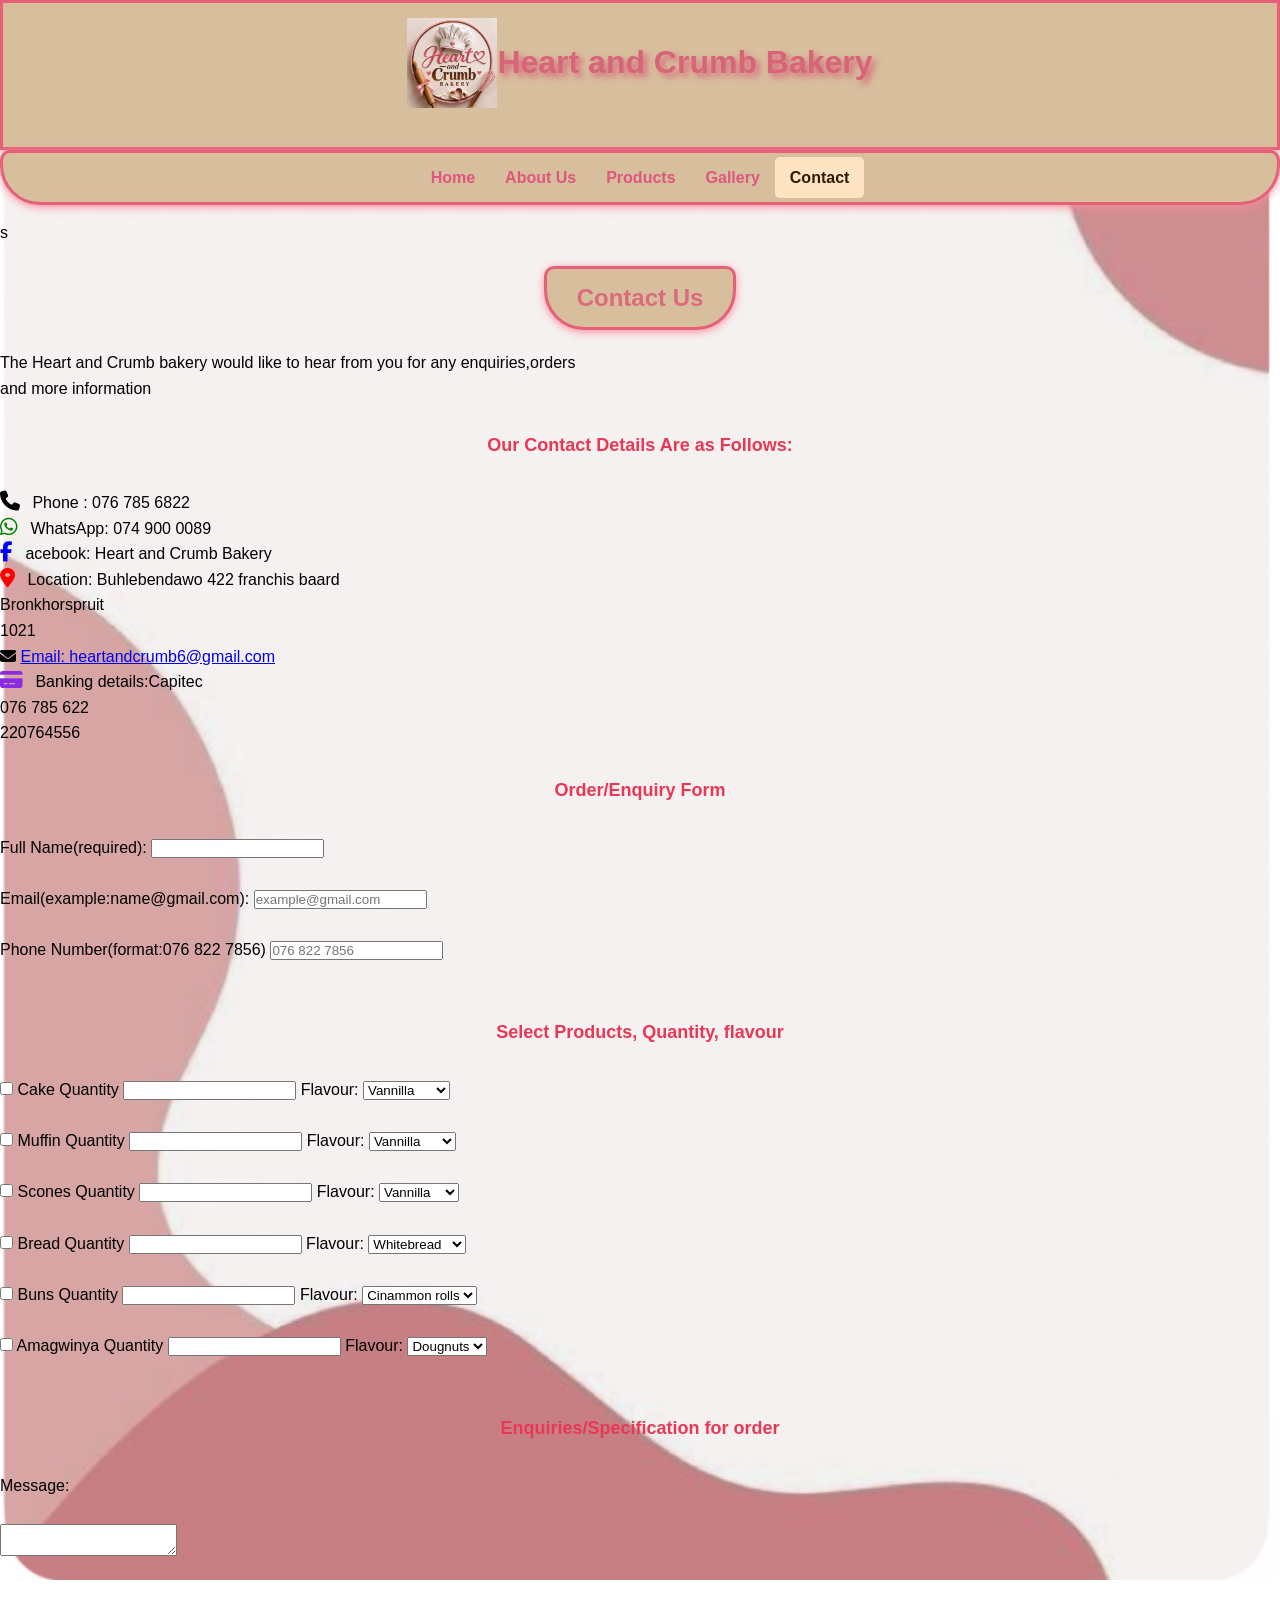
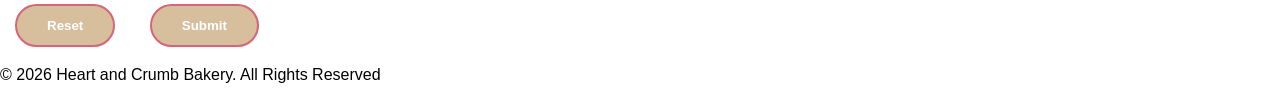
==== Contact.html @ 00a3e0ac "Add files via upload" ====
<!DOCTYPE html>
<html lang="en">
<head>
    <meta charset="UTF-8">
    <meta name="viewport" content="width=device-width, initial-scale=1.0">
    <title>Contact</title>
<link rel="stylesheet" href="Style.css">
 <link rel="stylesheet" href="https://cdnjs.cloudflare.com/ajax/libs/font-awesome/6.5.2/css/all.min.css">
</head>
</head>
    <header class="header">
        <div class="logo">
        <img src="Logo.PNG" width="200" alt="heart and Crumb logo">
        <h1>Heart and Crumb Bakery</h1>
    </div>
    <nav class="navigation">
    <a href="index.html">Home</a>
    <a href="AboutUs.html">About Us</a>
    <a href="Products.html">Products</a>
    <a href="Gallery.html">Gallery</a>
    <a href="Contact.html" class="active">Contact</a>
    </nav>
    </header>
    <main>s
    <h2>Contact Us</h2>
    <p>The Heart and Crumb bakery would like to hear from you for any enquiries,orders<br>
        and more information
    </p>
    <h3>Our Contact Details Are as Follows:</h3>
    <p>
       <i class="fa-solid fa-phone"></i> 
        Phone   : 076 785 6822</p>
    <p>
        <i class="fa-brands fa-whatsapp"></i>
        WhatsApp: 074 900 0089</p>
   <p> 
    <i class="fa-brands fa-facebook-f"></i>
    acebook: Heart and Crumb Bakery</p>
<p>
    <i class="fa-solid fa-location-dot"></i>
    Location: Buhlebendawo 422 franchis baard<br>
Bronkhorspruit<br>
1021</p>
<i class="fa-solid fa-envelope"></i>
    <a href="email.html">Email: heartandcrumb6@gmail.com</a>
    <p>
        <i class="fa-solid fa-credit-card"></i>
         Banking details:Capitec<br>
        076 785 622<br>
        220764556
    </p>

 <h3>Order/Enquiry Form</h3>
 <form>
    <label for="name">Full Name(required):</label>
    <input type="text" id="Name"name="name"required>
    <br><br>
    <label for="Email">Email(example:name@gmail.com):</label>
        <input type="Email" id="email"name="email" required placeholder="example@gmail.com">
        <br><br>
    <label for ="Phone No">Phone Number(format:076 822 7856)</label>
    <input type="tel" id="Phone No"name"Phone No" 
    placeholder="076 822 7856" pattern="[0-9]{3} [0-9]{3}[0-9]{4}"required>
    <br><br>
    <h3>Select Products, Quantity, flavour</h3>
    <!--Cake-->
    <input type="checkbox" id="cake" name="Products" value="cake">
    <label for "cake"> Cake</label>
    <label for="cakequantity">Quantity</label>
    <input type="number" id="cakequantity" name="cakequantity" min="1" value "1">
    <label for="cakeflavour">Flavour:</label>
    <select id="cakeflavour" name="cakeflavour"
        <option value="CakeFlavour">Choose Flavour</option>
        <option value="Vannilla">Vannilla</option>
        <option value="Chocolate">Chocolate</option>
        <option value="Carrot">Carrot</option>
        <option value="Blueberry">Blueberry </option>
        <option value="Lemon">Lemon</option>
        <option value="Orange"> Orange</option>
        <option value="Red velet">Red Velvet</option>
        <option value="strawberry">Strawberry</option>
 </select>
 <br><br>
        <!--Muffins-->
    <input type="checkbox" id="muffins" name="Products" value="muffins">
    <label for "Muffins"> Muffin</label>
    <label for="muffinquantity">Quantity</label>
    <input type="number" id="muffinquantity" name="muffinquantity" min="1" value "1">
    <label for="MuffinFlavour">Flavour:</label>
    <select id="cakeflavour" name="--Muffins--"
        <option value="CakeFlavour">Choose Flavour</option>
        <option value="Vannilla">Vannilla</option>
        <option value="Chocolate">Chocolate</option>
        <option value="Carrot">Carrot</option>
        <option value="Blueberry">Blueberry </option>
        <option value="Lemon">Lemon</option>
        <option value="Orange"> Orange</option>
        <option value="Red velet">Red Velvet</option>
        <option value="strawberry">Strawberry</option>
    </select>

    <br><br>
    <!--Scones-->
    <input type="checkbox" id="scones" name="Products" value="scones">
    <label for "scones">Scones</label>
    <label for="scones">Quantity</label>
    <input type="number" id="scones" name="scone" min="1" value "1">
    <label for="SconeflavourFlavour">Flavour:</label>
    <select id="cakeflavour" name="--Scones--"
        <option value="CakeFlavour">Choose Flavour</option>
        <option value="Vannilla">Vannilla</option>
        <option value="Blueberry">Blueberry </option>
        <option value="Lemon">Lemon</option>
        <option value="Orange"> Orange</option>
    </select>

    <br><br>
      <input type="checkbox" id="bread" name="Products" value="bread">
    <label for "bread">Bread</label>
    <label for="scones">Quantity</label>
    <input type="number" id="bread" name="bread" min="1" value "1">
    <label for="breadFlavour">Flavour:</label>
    <select id="cakeflavour" name="--bread--"
        <option value="CakeFlavour">Choose Flavour</option>
        <option value="Vannilla">Whitebread</option>
        <option value="Blueberry">Brown bread </option>
        <option value="Lemon">Garlic bread</option>
        <option value="Orange">Sourdough</option>
    </select>
    <br><br>
 <input type="checkbox" id="scones" name="Products" value="Buns">
    <label for "Buns">Buns</label>
    <label for="scones">Quantity</label>
    <input type="number" id="buns" name="buns" min="1" value "1">
    <label for="BunsFlavour">Flavour:</label>
    <select id="cakeflavour" name="--Buns--"
        <option value="CakeFlavour">Choose Flavour</option>
        <option value="Cinamon rolls">Cinammon rolls</option>
        <option value="Blueberry">Plain</option>
        <option value="Lemon">Cream Buns</option>
        <option value="Orange"> Hotcross Buns</option>
    </select>
    <br><br>
    <input type="checkbox" id="amagwinya" name="Amagwinya" value="Amagwinya">
    <label for "Amagwinya">Amagwinya</label>
    <label for="scones">Quantity</label>
    <input type="number" id="buns" name="buns" min="1" value "1">
    <label for="BunsFlavour">Flavour:</label>
    <select id="cakeflavour" name="--Buns--"
        <option value="CakeFlavour">Choose Flavour</option>
        <option value="Cinamon rolls">Dougnuts</option>
        <option value="Blueberry">Round</option>
        <option value="Lemon">flatties</option>
</select>
<br><br>
    <h3>Enquiries/Specification for order</h3>
<label for="Message">Message:</label>
<br><br>
<textarea id="Message" name="Message"row "8"cols="30"></textarea>
<br><br>
<button type="reset" class="order-button">Reset</button>
<button type="Submit" class="order-button">Submit</button>
</main>
<footer>
    <p>&copy; 2026 Heart and Crumb Bakery. All Rights Reserved</p>

 </form>

<body>
    
</body>
</html>
---- Style.css ----
*{
    margin: 0px;
    padding: 0px;
    box-sizing: border-box;
}


body{
    font-family: Arial;
    background-image: url("background picture.JPG");
    background-size: cover;
    background-repeat: no-repeat;
    background-position: center;
    background-attachment: fixed;
    color: black;
    line-height: 1.6;
}
header{
    width: 100%;
    top: 0;
    left:0;
    height: 150px;
    position: fixed;
    background-color:rgb(215, 190, 157); 
    align-items: center;
    display: flex;
    justify-content: space-between;
    padding: 15px 35px;
    z-index: 1000;
    flex-direction: column;
    box-shadow: 0 2px 8px rgb(249, 139, 157);
    border: 3px solid rgb(228, 97, 119);
    border-radius: 0 0 0px 0px;
}

.logo{
    display: flex;
    align-items: center;
    margin-bottom: 15px;
}
.logo img{
    width: 90px;
    object-fit: contain;
    animation: slideLogo 1.5s ease-out;
}
@keyframes slideLogo {
    0% {
        transform: translateX(-200px);
        opacity: 0;
    }

    100% {
        transform: translateX(0);
        opacity: 1;
    }
}

nav{
position: fixed;
    top: 150px;
    left: 0;
    width: 100%;
    height: 55px;
    background:rgb(215, 190, 157) ;
    display: flex;
    align-items: center;
    justify-content: center;
    font-weight: bolder;
    z-index: 999;
    box-shadow: 0 2px 8px rgb(249, 139, 157);
    border: 3px solid rgb(228, 97, 119);
    border-radius: 10px 10px 40px 40px;

}

nav a{
    color: rgb(223, 86, 127);
    text-decoration: none;
    font-size: bold;
    padding: 8px 15px;
    font-weight: 900;

}

nav a:hover{
    color: rgb(48, 28, 3);
    background-color: rgb(229, 194, 150);
    border-radius: 5px;
}

nav a.active{
    color:rgb(47, 27, 2);
    background-color: bisque;
    padding:8px 15px;
    border-radius: 5px;
}
main{
    padding-top: 220px;
}

h1{
    color:rgb(215, 101, 120);
    text-align: center;
    font size: 40px;
    text-shadow: 4px 4px 6px; rgb(48, 28, 3);
    animation: elegantDrop 1.8s ease-out;
}
@keyframes elegantDrop{
    0%{
        transform: translateY(-180px);
        opacity : 0;
    }
    60%{
        transform: translateY(15px);
        opacity: 1;
    } 
    75%{
        transform:translateY(-7px);
    }
      90%{
        transform: translateY(3px);
        opacity: 1;
      }
        100%{
        transform: translateY(0);
        opacity: 1;
    }
}
h2{
    color:rgb(220, 106, 125);
    background-color: rgb(215,190,157);
    border-radius: 50px;
    text-align: center;
    display:table;
    margin: 20px auto;
    padding: 10px 30px;
    font-weight: bolder;
    font-weight: 900;
    box-shadow: 0 2px 8px rgb(249, 139, 157);
    border: 3px solid rgb(228, 97, 119);
    border-radius: 10px 10px 40px 40px;

}
h3{
    color:rgb(233, 56, 85);
    border-radius: 20px;
    box-shadow: palevioletred;
    text-align: center;
    margin: 20px auto;
    padding: 10px 30px;
    border: 3px rgb(215, 190, 157);
    font-weight: 900;
    font-size: large;
    
}

.order-button {
    display: inline-block;
    background-color:rgb(215, 190, 157);;
    color: white;
    text-decoration: none;
    padding: 12px 30px;
    border: 2px solid rgb(215, 101, 120);
    border-radius: 30px;
    font-weight: bold;
    margin: 15px;
    transition: 0.3s ease;
}

.order-button:hover {
    background-color: rgb(215, 101, 120);
    color :rgb(62, 36, 1);;
    transform: scale(1.05);
}
.fa-facebook-f{
    font-size: 20px;
    margin-right: 8px;
    color:blue;
}

.fa-phone{
    font-size: 20px;
    margin-right: 8px;
    color:black;
}
.fa-whatsapp{
    font-size: 20px;
    margin-right: 8px;
    color: green;
}
.fa-location-dot{
    font-size: 20px;
    margin-right: 8px;
    color:red;
}
.fa-credit-card{
    font-size: 20px;
    margin-right: 8px;
    color:blueviolet
}
ul {
    list-style: none;
}

.li::before{
    content: "\f1fd";
    font-family: "Font Awesome 6 Free";
    font-weight: 900;
    color: rgb(215)
}











/* Mobile phone screens */
@media screen and (max-width: 768px) {

    header {
        min-height: 180px;
        flex-direction: column;
        align-items: center;
        justify-content: center;
        padding: 10px;
        display: flex;
    }

    .logo {
        position:relative;
        top: auto;
        left: auto;
        margin: 0 auto 10px;
        display: block;
    }

    .logo img {
        max-width: 80px;
    }

    .logo h1 {
        font-size: 24px;
        margin-left: 0;
    }

    .nav{                                  ;
        width: 100%;
    }

    .navigation a {
        font-size: 14px;
        padding: 8px;
    }

    main {
        padding-top: 260px;
    }

    h1 {
        margin-top: 5px 0 10px;
    }

    h2 {
        font-size: 20px;
        padding: 8px 20px;
    }

    h3 {
        font-size: 18px;
    }

    main img {
        max-width: 90%;
        height: auto;
        margin: 10px auto;
        display: block;
    }

    main p {
        width: 90%;
        font-size: 15px;
    }

}
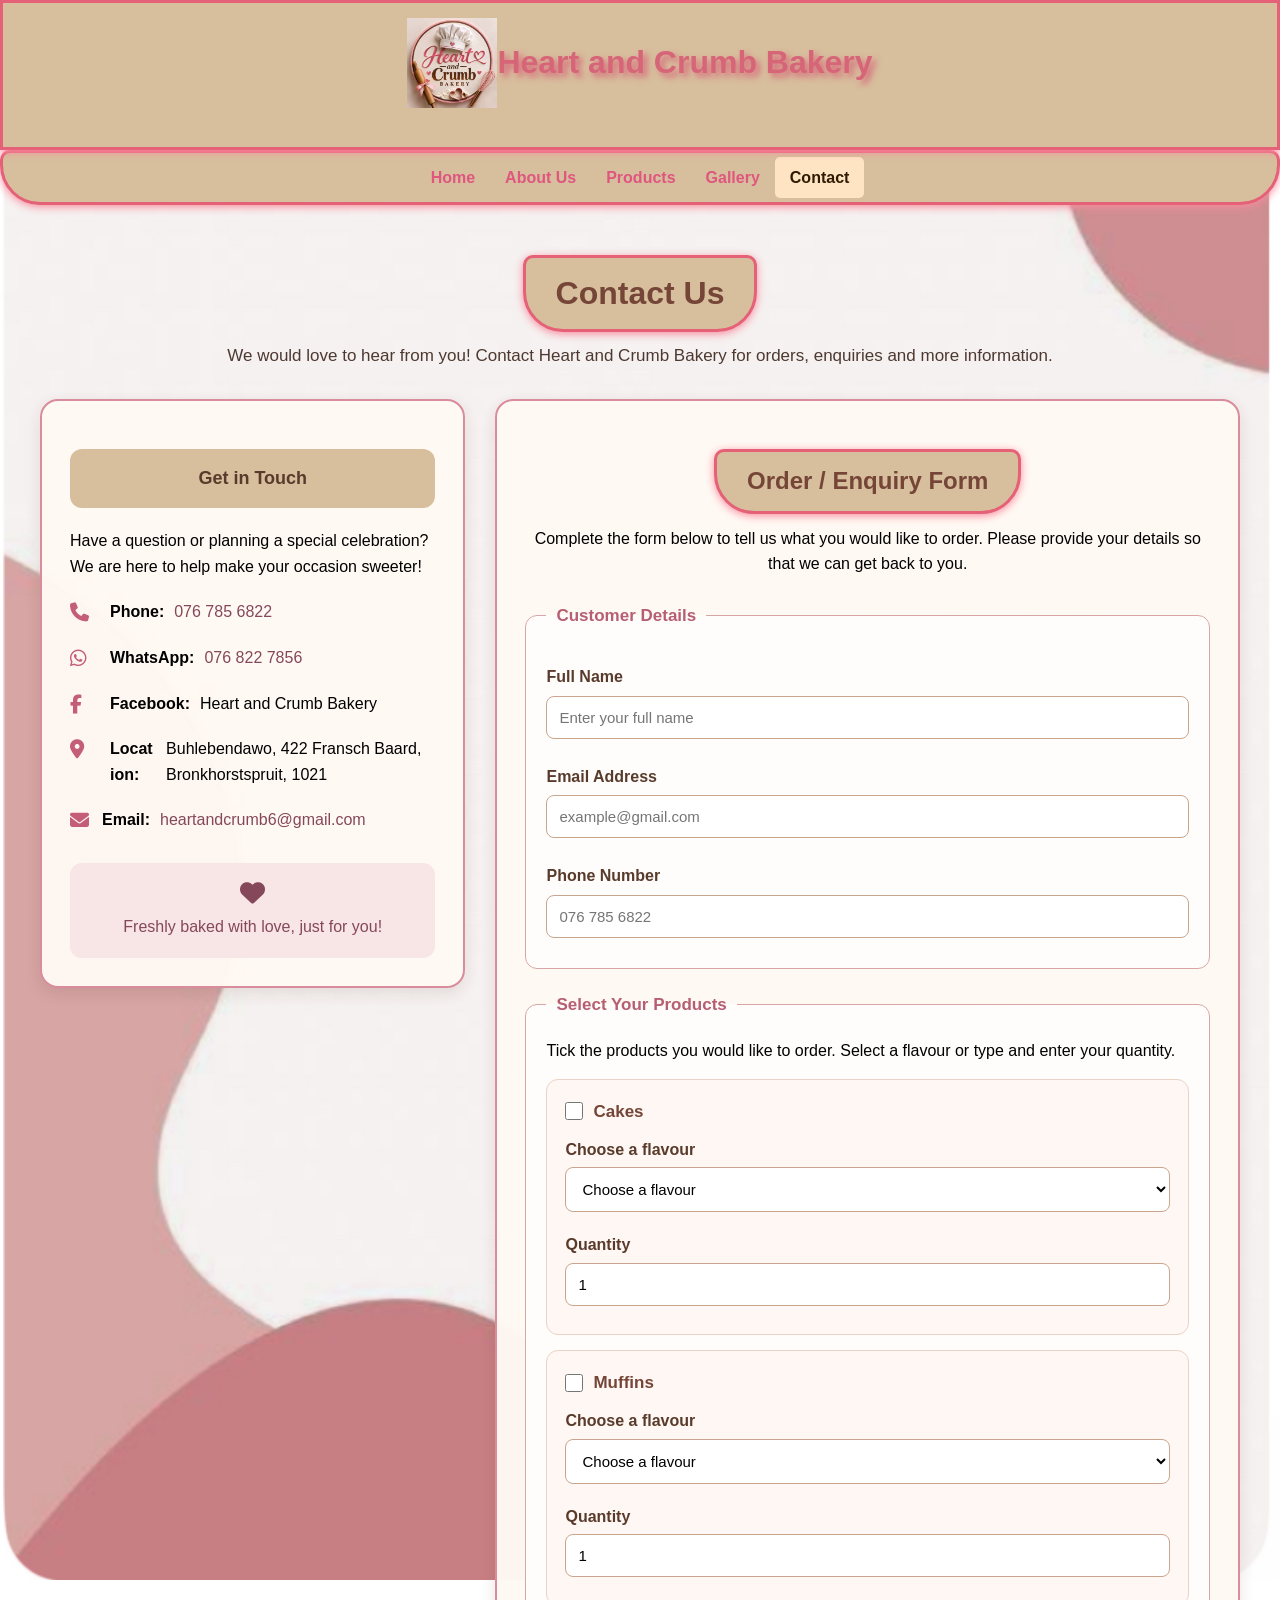
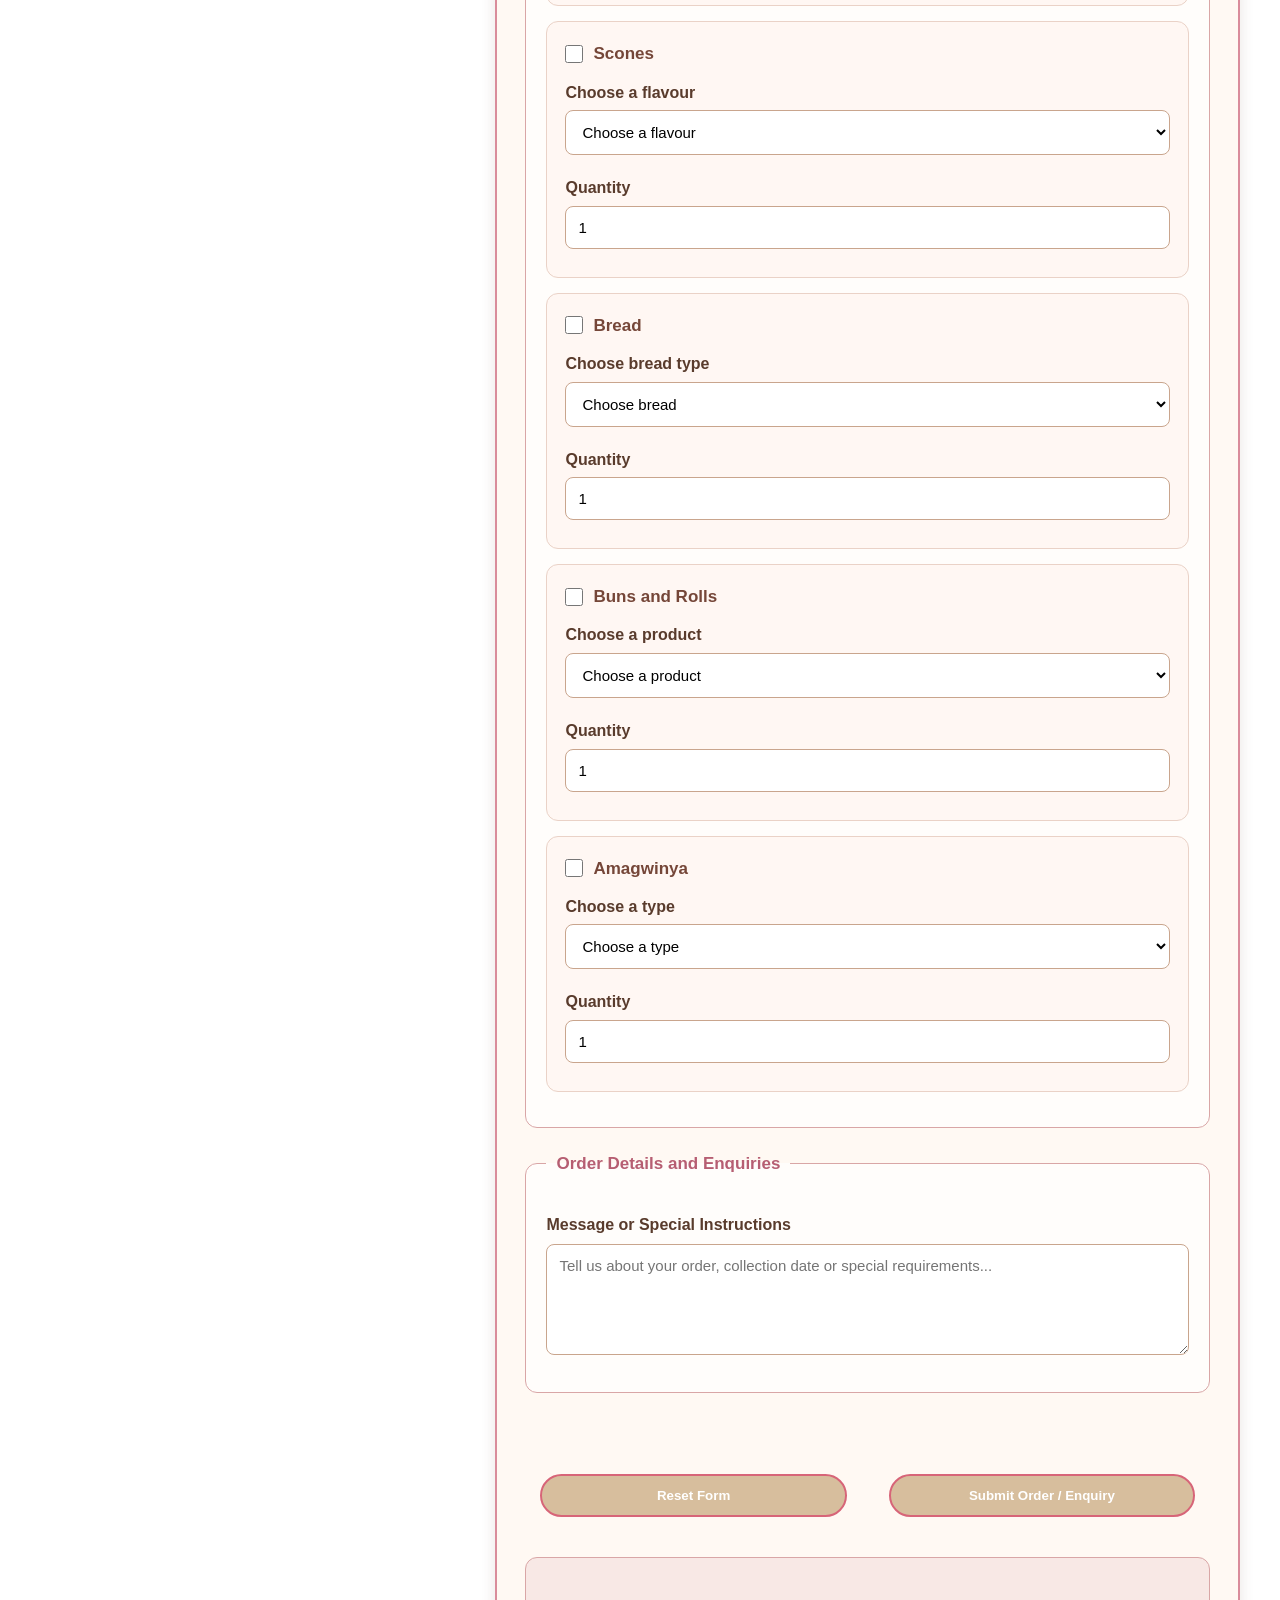
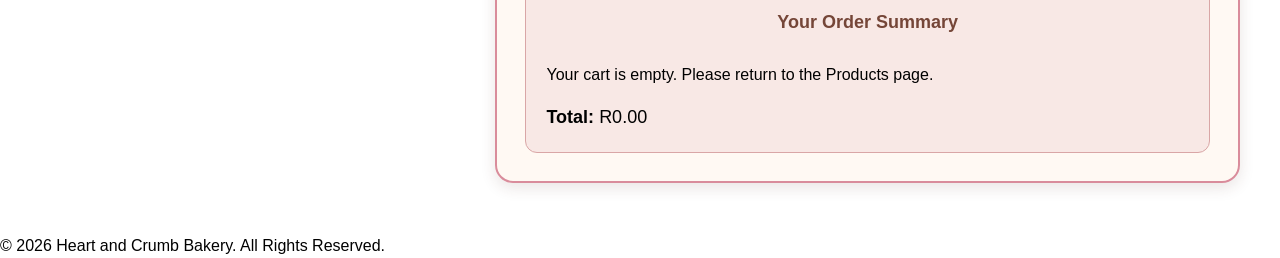
==== commit 84313ac4: "Add files via upload" ====
--- a/Contact.html
+++ b/Contact.html
@@ -1,172 +1,402 @@
 <!DOCTYPE html>
 <html lang="en">
+
 <head>
     <meta charset="UTF-8">
     <meta name="viewport" content="width=device-width, initial-scale=1.0">
-    <title>Contact</title>
-<link rel="stylesheet" href="Style.css">
- <link rel="stylesheet" href="https://cdnjs.cloudflare.com/ajax/libs/font-awesome/6.5.2/css/all.min.css">
+
+    <title>Contact | Heart and Crumb Bakery</title>
+
+    <link rel="stylesheet" href="Style.css">
+
+    <link rel="stylesheet"
+        href="https://cdnjs.cloudflare.com/ajax/libs/font-awesome/6.5.2/css/all.min.css">
 </head>
-</head>
+
+<body class="contact-page">
+
+    <!-- HEADER -->
     <header class="header">
         <div class="logo">
-        <img src="Logo.PNG" width="200" alt="heart and Crumb logo">
-        <h1>Heart and Crumb Bakery</h1>
-    </div>
+            <img src="Logo.PNG" width="200" alt="Heart and Crumb Bakery logo">
+            <h1>Heart and Crumb Bakery</h1>
+        </div>
+    </header>
+
+    <!-- NAVIGATION -->
     <nav class="navigation">
-    <a href="index.html">Home</a>
-    <a href="AboutUs.html">About Us</a>
-    <a href="Products.html">Products</a>
-    <a href="Gallery.html">Gallery</a>
-    <a href="Contact.html" class="active">Contact</a>
+        <a href="index.html">Home</a>
+        <a href="AboutUs.html">About Us</a>
+        <a href="Products.html">Products</a>
+        <a href="Gallery.html">Gallery</a>
+        <a href="Contact.html" class="active">Contact</a>
     </nav>
-    </header>
-    <main>s
-    <h2>Contact Us</h2>
-    <p>The Heart and Crumb bakery would like to hear from you for any enquiries,orders<br>
-        and more information
-    </p>
-    <h3>Our Contact Details Are as Follows:</h3>
-    <p>
-       <i class="fa-solid fa-phone"></i> 
-        Phone   : 076 785 6822</p>
-    <p>
-        <i class="fa-brands fa-whatsapp"></i>
-        WhatsApp: 074 900 0089</p>
-   <p> 
-    <i class="fa-brands fa-facebook-f"></i>
-    acebook: Heart and Crumb Bakery</p>
-<p>
-    <i class="fa-solid fa-location-dot"></i>
-    Location: Buhlebendawo 422 franchis baard<br>
-Bronkhorspruit<br>
-1021</p>
-<i class="fa-solid fa-envelope"></i>
-    <a href="email.html">Email: heartandcrumb6@gmail.com</a>
-    <p>
-        <i class="fa-solid fa-credit-card"></i>
-         Banking details:Capitec<br>
-        076 785 622<br>
-        220764556
-    </p>
-
- <h3>Order/Enquiry Form</h3>
- <form>
-    <label for="name">Full Name(required):</label>
-    <input type="text" id="Name"name="name"required>
-    <br><br>
-    <label for="Email">Email(example:name@gmail.com):</label>
-        <input type="Email" id="email"name="email" required placeholder="example@gmail.com">
-        <br><br>
-    <label for ="Phone No">Phone Number(format:076 822 7856)</label>
-    <input type="tel" id="Phone No"name"Phone No" 
-    placeholder="076 822 7856" pattern="[0-9]{3} [0-9]{3}[0-9]{4}"required>
-    <br><br>
-    <h3>Select Products, Quantity, flavour</h3>
-    <!--Cake-->
-    <input type="checkbox" id="cake" name="Products" value="cake">
-    <label for "cake"> Cake</label>
-    <label for="cakequantity">Quantity</label>
-    <input type="number" id="cakequantity" name="cakequantity" min="1" value "1">
-    <label for="cakeflavour">Flavour:</label>
-    <select id="cakeflavour" name="cakeflavour"
-        <option value="CakeFlavour">Choose Flavour</option>
-        <option value="Vannilla">Vannilla</option>
-        <option value="Chocolate">Chocolate</option>
-        <option value="Carrot">Carrot</option>
-        <option value="Blueberry">Blueberry </option>
-        <option value="Lemon">Lemon</option>
-        <option value="Orange"> Orange</option>
-        <option value="Red velet">Red Velvet</option>
-        <option value="strawberry">Strawberry</option>
- </select>
- <br><br>
-        <!--Muffins-->
-    <input type="checkbox" id="muffins" name="Products" value="muffins">
-    <label for "Muffins"> Muffin</label>
-    <label for="muffinquantity">Quantity</label>
-    <input type="number" id="muffinquantity" name="muffinquantity" min="1" value "1">
-    <label for="MuffinFlavour">Flavour:</label>
-    <select id="cakeflavour" name="--Muffins--"
-        <option value="CakeFlavour">Choose Flavour</option>
-        <option value="Vannilla">Vannilla</option>
-        <option value="Chocolate">Chocolate</option>
-        <option value="Carrot">Carrot</option>
-        <option value="Blueberry">Blueberry </option>
-        <option value="Lemon">Lemon</option>
-        <option value="Orange"> Orange</option>
-        <option value="Red velet">Red Velvet</option>
-        <option value="strawberry">Strawberry</option>
-    </select>
-
-    <br><br>
-    <!--Scones-->
-    <input type="checkbox" id="scones" name="Products" value="scones">
-    <label for "scones">Scones</label>
-    <label for="scones">Quantity</label>
-    <input type="number" id="scones" name="scone" min="1" value "1">
-    <label for="SconeflavourFlavour">Flavour:</label>
-    <select id="cakeflavour" name="--Scones--"
-        <option value="CakeFlavour">Choose Flavour</option>
-        <option value="Vannilla">Vannilla</option>
-        <option value="Blueberry">Blueberry </option>
-        <option value="Lemon">Lemon</option>
-        <option value="Orange"> Orange</option>
-    </select>
-
-    <br><br>
-      <input type="checkbox" id="bread" name="Products" value="bread">
-    <label for "bread">Bread</label>
-    <label for="scones">Quantity</label>
-    <input type="number" id="bread" name="bread" min="1" value "1">
-    <label for="breadFlavour">Flavour:</label>
-    <select id="cakeflavour" name="--bread--"
-        <option value="CakeFlavour">Choose Flavour</option>
-        <option value="Vannilla">Whitebread</option>
-        <option value="Blueberry">Brown bread </option>
-        <option value="Lemon">Garlic bread</option>
-        <option value="Orange">Sourdough</option>
-    </select>
-    <br><br>
- <input type="checkbox" id="scones" name="Products" value="Buns">
-    <label for "Buns">Buns</label>
-    <label for="scones">Quantity</label>
-    <input type="number" id="buns" name="buns" min="1" value "1">
-    <label for="BunsFlavour">Flavour:</label>
-    <select id="cakeflavour" name="--Buns--"
-        <option value="CakeFlavour">Choose Flavour</option>
-        <option value="Cinamon rolls">Cinammon rolls</option>
-        <option value="Blueberry">Plain</option>
-        <option value="Lemon">Cream Buns</option>
-        <option value="Orange"> Hotcross Buns</option>
-    </select>
-    <br><br>
-    <input type="checkbox" id="amagwinya" name="Amagwinya" value="Amagwinya">
-    <label for "Amagwinya">Amagwinya</label>
-    <label for="scones">Quantity</label>
-    <input type="number" id="buns" name="buns" min="1" value "1">
-    <label for="BunsFlavour">Flavour:</label>
-    <select id="cakeflavour" name="--Buns--"
-        <option value="CakeFlavour">Choose Flavour</option>
-        <option value="Cinamon rolls">Dougnuts</option>
-        <option value="Blueberry">Round</option>
-        <option value="Lemon">flatties</option>
-</select>
-<br><br>
-    <h3>Enquiries/Specification for order</h3>
-<label for="Message">Message:</label>
-<br><br>
-<textarea id="Message" name="Message"row "8"cols="30"></textarea>
-<br><br>
-<button type="reset" class="order-button">Reset</button>
-<button type="Submit" class="order-button">Submit</button>
-</main>
-<footer>
-    <p>&copy; 2026 Heart and Crumb Bakery. All Rights Reserved</p>
-
- </form>
-
-<body>
-    
+
+    <!-- MAIN CONTENT -->
+    <main>
+
+        <div class="contact-heading">
+            <h2>Contact Us</h2>
+            <p>
+                We would love to hear from you!
+                Contact Heart and Crumb Bakery for orders,
+                enquiries and more information.
+            </p>
+        </div>
+
+        <div class="contact-layout">
+
+            <!-- CONTACT DETAILS -->
+            <section class="contact-details">
+
+                <h3>Get in Touch</h3>
+
+                <p>
+                    Have a question or planning a special celebration?
+                    We are here to help make your occasion sweeter!
+                </p>
+
+                <div class="contact-info">
+
+                    <p>
+                        <i class="fa-solid fa-phone"></i>
+                        <strong>Phone:</strong>
+                        <a href="tel:0767856822">076 785 6822</a>
+                    </p>
+
+                    <p>
+                        <i class="fa-brands fa-whatsapp"></i>
+                        <strong>WhatsApp:</strong>
+                        <a href="https://wa.me/27758227856"
+                            target="_blank" rel="noopener noreferrer">
+                            076 822 7856
+                        </a>
+                    </p>
+
+                    <p>
+                        <i class="fa-brands fa-facebook-f"></i>
+                        <strong>Facebook:</strong>
+                        Heart and Crumb Bakery
+                    </p>
+
+                    <p>
+                        <i class="fa-solid fa-location-dot"></i>
+                        <strong>Location:</strong>
+                        Buhlebendawo, 422 Fransch Baard,
+                        Bronkhorstspruit, 1021
+                    </p>
+
+                    <p>
+                        <i class="fa-solid fa-envelope"></i>
+                        <strong>Email:</strong>
+                        <a href="mailto:heartandcrumb6@gmail.com">
+                            heartandcrumb6@gmail.com
+                        </a>
+                    </p>
+
+                </div>
+
+                <div class="contact-note">
+                    <i class="fa-solid fa-heart"></i>
+                    <p>Freshly baked with love, just for you!</p>
+                </div>
+
+            </section>
+
+
+            <!-- ORDER FORM -->
+            <section class="order-form-section">
+
+                <h2>Order / Enquiry Form</h2>
+
+                <p class="form-intro">
+                    Complete the form below to tell us what you
+                    would like to order. Please provide your details
+                    so that we can get back to you.
+                </p>
+
+                <form id="contact-form">
+
+                    <!-- CUSTOMER DETAILS -->
+                    <fieldset>
+
+                        <legend>Customer Details</legend>
+
+                        <label for="name">Full Name</label>
+                        <input
+                            type="text"
+                            id="name"
+                            name="name"
+                            placeholder="Enter your full name"
+                            required
+                        >
+
+                        <label for="email">Email Address</label>
+                        <input
+                            type="email"
+                            id="email"
+                            name="email"
+                            placeholder="example@gmail.com"
+                            required
+                        >
+
+                        <label for="phone">Phone Number</label>
+                        <input
+                            type="tel"
+                            id="phone"
+                            name="phone"
+                            placeholder="076 785 6822"
+                            pattern="0[0-9]{2} ?[0-9]{3} ?[0-9]{4}"
+                            title="Enter a South African mobile number, for example 076 785 6822"
+                            required
+                        >
+
+                    </fieldset>
+
+
+                    <!-- PRODUCT SELECTION -->
+                    <fieldset>
+
+                        <legend>Select Your Products</legend>
+
+                        <p class="field-instruction">
+                            Tick the products you would like to order.
+                            Select a flavour or type and enter your quantity.
+                        </p>
+
+                        <!-- CAKES -->
+                        <div class="product-option">
+
+                            <div class="product-title">
+                                <input type="checkbox" id="cake"
+                                    name="products" value="Cake">
+                                <label for="cake">Cakes</label>
+                            </div>
+
+                            <label for="cake-flavour">Choose a flavour</label>
+                            <select id="cake-flavour" name="cakeFlavour">
+                                <option value="">Choose a flavour</option>
+                                <option value="Vanilla">Vanilla</option>
+                                <option value="Chocolate">Chocolate</option>
+                                <option value="Carrot">Carrot</option>
+                                <option value="Blueberry">Blueberry</option>
+                                <option value="Lemon">Lemon</option>
+                                <option value="Orange">Orange</option>
+                                <option value="Red Velvet">Red Velvet</option>
+                                <option value="Strawberry">Strawberry</option>
+                            </select>
+
+                            <label for="cake-quantity">Quantity</label>
+                            <input type="number" id="cake-quantity"
+                                name="cakeQuantity" min="1" max="100" value="1">
+
+                        </div>
+
+
+                        <!-- MUFFINS -->
+                        <div class="product-option">
+
+                            <div class="product-title">
+                                <input type="checkbox" id="muffins"
+                                    name="products" value="Muffins">
+                                <label for="muffins">Muffins</label>
+                            </div>
+
+                            <label for="muffin-flavour">Choose a flavour</label>
+                            <select id="muffin-flavour" name="muffinFlavour">
+                                <option value="">Choose a flavour</option>
+                                <option value="Vanilla">Vanilla</option>
+                                <option value="Chocolate">Chocolate</option>
+                                <option value="Carrot">Carrot</option>
+                                <option value="Blueberry">Blueberry</option>
+                                <option value="Lemon">Lemon</option>
+                                <option value="Orange">Orange</option>
+                                <option value="Red Velvet">Red Velvet</option>
+                                <option value="Strawberry">Strawberry</option>
+                            </select>
+
+                            <label for="muffin-quantity">Quantity</label>
+                            <input type="number" id="muffin-quantity"
+                                name="muffinQuantity" min="1" max="100" value="1">
+
+                        </div>
+
+
+                        <!-- SCONES -->
+                        <div class="product-option">
+
+                            <div class="product-title">
+                                <input type="checkbox" id="scones"
+                                    name="products" value="Scones">
+                                <label for="scones">Scones</label>
+                            </div>
+
+                            <label for="scone-flavour">Choose a flavour</label>
+                            <select id="scone-flavour" name="sconeFlavour">
+                                <option value="">Choose a flavour</option>
+                                <option value="Plain">Plain</option>
+                                <option value="Blueberry">Blueberry</option>
+                                <option value="Lemon">Lemon</option>
+                                <option value="Orange">Orange</option>
+                            </select>
+
+                            <label for="scone-quantity">Quantity</label>
+                            <input type="number" id="scone-quantity"
+                                name="sconeQuantity" min="1" max="100" value="1">
+
+                        </div>
+
+
+                        <!-- BREAD -->
+                        <div class="product-option">
+
+                            <div class="product-title">
+                                <input type="checkbox" id="bread"
+                                    name="products" value="Bread">
+                                <label for="bread">Bread</label>
+                            </div>
+
+                            <label for="bread-type">Choose bread type</label>
+                            <select id="bread-type" name="breadType">
+                                <option value="">Choose bread</option>
+                                <option value="White Bread">White Bread</option>
+                                <option value="Brown Bread">Brown Bread</option>
+                                <option value="Garlic Bread">Garlic Bread</option>
+                                <option value="Sourdough Bread">Sourdough Bread</option>
+                            </select>
+
+                            <label for="bread-quantity">Quantity</label>
+                            <input type="number" id="bread-quantity"
+                                name="breadQuantity" min="1" max="100" value="1">
+
+                        </div>
+
+
+                        <!-- BUNS -->
+                        <div class="product-option">
+
+                            <div class="product-title">
+                                <input type="checkbox" id="buns"
+                                    name="products" value="Buns">
+                                <label for="buns">Buns and Rolls</label>
+                            </div>
+
+                            <label for="bun-type">Choose a product</label>
+                            <select id="bun-type" name="bunType">
+                                <option value="">Choose a product</option>
+                                <option value="Cinnamon Rolls">Cinnamon Rolls</option>
+                                <option value="Plain Buns">Plain Buns</option>
+                                <option value="Cream Buns">Cream Buns</option>
+                                <option value="Hot Cross Buns">Hot Cross Buns</option>
+                            </select>
+
+                            <label for="bun-quantity">Quantity</label>
+                            <input type="number" id="bun-quantity"
+                                name="bunQuantity" min="1" max="100" value="1">
+
+                        </div>
+
+
+                        <!-- AMAGWINYA -->
+                        <div class="product-option">
+
+                            <div class="product-title">
+                                <input type="checkbox" id="amagwinya"
+                                    name="products" value="Amagwinya">
+                                <label for="amagwinya">Amagwinya</label>
+                            </div>
+
+                            <label for="amagwinya-type">Choose a type</label>
+                            <select id="amagwinya-type" name="amagwinyaType">
+                                <option value="">Choose a type</option>
+                                <option value="Doughnuts">Doughnuts</option>
+                                <option value="Round">Round</option>
+                                <option value="Flatties">Flatties</option>
+                            </select>
+
+                            <label for="amagwinya-quantity">Quantity</label>
+                            <input type="number" id="amagwinya-quantity"
+                                name="amagwinyaQuantity" min="1" max="100" value="1">
+
+                        </div>
+
+                    </fieldset>
+
+
+                    <!-- MESSAGE -->
+                    <fieldset>
+
+                        <legend>Order Details and Enquiries</legend>
+
+                        <label for="message">
+                            Message or Special Instructions
+                        </label>
+
+                        <textarea
+                            id="message"
+                            name="message"
+                            rows="5"
+                            placeholder="Tell us about your order, collection date or special requirements..."
+                            required
+                        ></textarea>
+
+                    </fieldset>
+
+
+                    <!-- JAVASCRIPT FEEDBACK -->
+                    <p id="form-feedback" role="status" aria-live="polite"></p>
+
+
+                    <!-- BUTTONS -->
+                    <div class="form-buttons">
+
+                        <button type="reset" class="order-button">
+                            Reset Form
+                        </button>
+
+                        <button type="submit" class="order-button">
+                            Submit Order / Enquiry
+                        </button>
+
+                    </div>
+
+                </form>
+
+
+                <!-- SHOPPING CART SUMMARY -->
+                <div class="order-summary">
+
+                    <h3>Your Order Summary</h3>
+
+                    <div id="checkout-cart-items">
+                        Your selected products will appear here.
+                    </div>
+
+                    <p>
+                        <strong>Total:</strong>
+                        <span id="checkout-cart-total">R0.00</span>
+                    </p>
+
+                </div>
+
+            </section>
+
+        </div>
+
+    </main>
+
+
+    <!-- FOOTER -->
+    <footer>
+        <p>
+            &copy; 2026 Heart and Crumb Bakery.
+            All Rights Reserved.
+        </p>
+    </footer>
+
+
+    <!-- JAVASCRIPT -->
+    <script src="script.js"></script>
+
 </body>
 </html>
--- a/Style.css
+++ b/Style.css
@@ -211,9 +211,41 @@
 
 
 
-
-
-
+.add-to-cart {
+background: #b88768;
+color: white;
+border: 2px solid #b88768;
+padding: 12px 25px;
+border-radius: 25px;
+font-size: 15px;
+font-weight: bold;
+cursor: pointer;
+transition: all 0.3s ease;
+box-shadow: 0 3px 8px rgba(0, 0, 0, 0.15);
+}
+
+/* HOVER EFFECT */
+.add-to-cart:hover {
+background: #d9a6a6;
+border-color: #d9a6a6;
+color: #ffffff;
+transform: translateY(-3px);
+box-shadow: 0 5px 12px rgba(0, 0, 0, 0.2);
+}
+
+/* WHEN BUTTON IS CLICKED */
+.add-to-cart:active {
+transform: scale(0.96);
+}
+
+/* MOBILE FRIENDLY */
+@media screen and (max-width: 600px) {
+.add-to-cart {
+padding: 10px 20px;
+font-size: 14px;
+width: 100%;
+}
+}
 
 
 
@@ -286,4 +318,386 @@
         font-size: 15px;
     }
 
-}+}
+
+/* =====================================
+   CONTACT PAGE DESIGN ONLY
+   ===================================== */
+
+body.contact-page main {
+    max-width: 1250px;
+    margin: 0 auto;
+    padding: 235px 25px 50px;
+}
+
+/* Contact heading */
+
+body.contact-page .contact-heading {
+    text-align: center;
+    margin-bottom: 30px;
+}
+
+body.contact-page .contact-heading h2 {
+    color: #754638;
+    font-size: 32px;
+    margin-bottom: 10px;
+}
+
+body.contact-page .contact-heading p {
+    font-size: 17px;
+    color: #4d3930;
+}
+
+/* Two-column layout */
+
+body.contact-page .contact-layout {
+    display: grid;
+    grid-template-columns: 0.8fr 1.4fr;
+    gap: 30px;
+    align-items: start;
+}
+
+/* Contact details and form cards */
+
+body.contact-page .contact-details,
+body.contact-page .order-form-section {
+    background: rgba(255, 249, 243, 0.97);
+    padding: 28px;
+    border: 2px solid #d98c9b;
+    border-radius: 18px;
+    box-shadow: 0 5px 15px rgba(80, 40, 30, 0.12);
+}
+
+/* Contact details */
+
+body.contact-page .contact-details h3 {
+    background: #d7be9d;
+    color: #593b2c;
+    text-align: center;
+    padding: 15px;
+    border-radius: 12px;
+    margin-bottom: 20px;
+}
+
+body.contact-page .contact-details > p {
+    margin-bottom: 20px;
+}
+
+body.contact-page .contact-info p {
+    display: flex;
+    align-items: flex-start;
+    gap: 10px;
+    margin: 20px 0;
+    overflow-wrap: anywhere;
+}
+
+body.contact-page .contact-info i {
+    color: #c45d78;
+    font-size: 19px;
+    min-width: 22px;
+    margin-top: 4px;
+}
+
+body.contact-page .contact-info a {
+    color: #85485a;
+    text-decoration: none;
+}
+
+body.contact-page .contact-info a:hover {
+    text-decoration: underline;
+}
+
+body.contact-page .contact-note {
+    text-align: center;
+    background: #f8e5e6;
+    border-radius: 12px;
+    padding: 18px;
+    margin-top: 30px;
+    color: #85485a;
+}
+
+body.contact-page .contact-note i {
+    font-size: 25px;
+    margin-bottom: 8px;
+}
+
+/* Order form heading */
+
+body.contact-page .order-form-section h2 {
+    color: #754638;
+    text-align: center;
+    margin-bottom: 12px;
+}
+
+body.contact-page .form-intro {
+    text-align: center;
+    margin-bottom: 25px;
+}
+
+/* Fieldsets */
+
+body.contact-page fieldset {
+    border: 1px solid #d9a6a6;
+    border-radius: 12px;
+    padding: 20px;
+    margin-bottom: 22px;
+    background: #fffdfb;
+}
+
+body.contact-page legend {
+    color: #b65e72;
+    font-weight: bold;
+    padding: 0 10px;
+    font-size: 17px;
+}
+
+/* Form labels */
+
+body.contact-page .order-form-section form > fieldset > label {
+    display: block;
+    font-weight: bold;
+    color: #593b2c;
+    margin: 15px 0 6px;
+}
+
+/* Text fields, dropdowns and message box */
+
+body.contact-page input:not([type="checkbox"]),
+body.contact-page select,
+body.contact-page textarea {
+    width: 100%;
+    padding: 12px;
+    margin-bottom: 10px;
+    border: 1px solid #c9a58d;
+    border-radius: 8px;
+    font-family: Arial, sans-serif;
+    font-size: 15px;
+    background: white;
+}
+
+body.contact-page textarea {
+    resize: vertical;
+}
+
+body.contact-page input:focus,
+body.contact-page select:focus,
+body.contact-page textarea:focus {
+    outline: none;
+    border: 2px solid #d96f89;
+    box-shadow: 0 0 5px rgba(217, 111, 137, 0.3);
+}
+
+/* Product selection cards */
+
+body.contact-page .field-instruction {
+    margin-bottom: 15px;
+}
+
+body.contact-page .product-option {
+    background: #fff7f3;
+    border: 1px solid #ead2c7;
+    border-radius: 12px;
+    padding: 18px;
+    margin: 15px 0;
+}
+
+body.contact-page .product-title {
+    display: flex;
+    align-items: center;
+    gap: 10px;
+    margin-bottom: 12px;
+}
+
+body.contact-page .product-title input[type="checkbox"] {
+    width: 18px;
+    height: 18px;
+    accent-color: #c45d78;
+    cursor: pointer;
+}
+
+body.contact-page .product-title label {
+    font-weight: bold;
+    font-size: 17px;
+    color: #754638;
+    cursor: pointer;
+}
+
+body.contact-page .product-option > label {
+    display: block;
+    font-weight: bold;
+    margin: 10px 0 5px;
+    color: #593b2c;
+}
+
+/* Form feedback */
+
+body.contact-page #form-feedback {
+    padding: 12px;
+    margin: 15px 0;
+    border-radius: 8px;
+    font-weight: bold;
+}
+
+/* Buttons */
+
+body.contact-page .form-buttons {
+    display: flex;
+    flex-wrap: wrap;
+    gap: 12px;
+    margin-top: 20px;
+}
+
+body.contact-page .form-buttons button {
+    flex: 1;
+    min-width: 150px;
+    cursor: pointer;
+}
+
+/* Order summary */
+
+body.contact-page .order-summary {
+    background: #f8e8e5;
+    border: 1px solid #d9a6a6;
+    border-radius: 12px;
+    padding: 20px;
+    margin-top: 25px;
+}
+
+body.contact-page .order-summary h3 {
+    color: #754638;
+    margin-bottom: 15px;
+}
+
+body.contact-page .order-summary p {
+    margin-top: 15px;
+    font-size: 18px;
+}
+
+/* Mobile design */
+
+@media screen and (max-width: 768px) {
+
+    body.contact-page main {
+        padding: 260px 15px 30px;
+    }
+
+    body.contact-page .contact-layout {
+        grid-template-columns: 1fr;
+    }
+
+    body.contact-page .contact-details,
+    body.contact-page .order-form-section {
+        padding: 18px;
+    }
+
+    body.contact-page .form-buttons {
+        flex-direction: column;
+    }
+
+    body.contact-page .form-buttons button {
+        width: 100%;
+    }
+
+}
+
+```css
+/* ===== SHOPPING CART ITEM DESIGN ===== */
+
+#shopping-cart .cart-item {
+    background: #ffffff;
+    border: 1px solid #ead6d0;
+    border-radius: 14px;
+    padding: 18px;
+    margin: 15px 0;
+    display: flex;
+    flex-wrap: wrap;
+    align-items: center;
+    justify-content: space-between;
+    gap: 15px;
+    box-shadow: 0 3px 8px rgba(80, 45, 35, 0.08);
+}
+
+/* Quantity controls */
+#shopping-cart .cart-item button {
+    min-width: 38px;
+    min-height: 38px;
+    border: none;
+    border-radius: 9px;
+    font-size: 18px;
+    font-weight: bold;
+    cursor: pointer;
+    margin: 3px;
+    transition: 0.2s ease;
+}
+
+/* Plus and minus buttons */
+#shopping-cart .cart-item button:not(.remove-item) {
+    background-color: #f4dce2;
+    color: #8e4057;
+}
+
+#shopping-cart .cart-item button:not(.remove-item):hover {
+    background-color: #e9bdca;
+    transform: scale(1.08);
+}
+
+/* Quantity number */
+#shopping-cart .cart-item input[type="number"] {
+    width: 55px;
+    height: 36px;
+    border: 1px solid #d8a5b2;
+    border-radius: 8px;
+    text-align: center;
+    font-size: 16px;
+    font-weight: bold;
+    margin: 0 5px;
+}
+
+/* Remove button */
+#shopping-cart .cart-item .remove-item {
+    background-color: #a95763;
+    color: white;
+    padding: 9px 16px;
+    font-size: 13px;
+}
+
+#shopping-cart .cart-item .remove-item:hover {
+    background-color: #843e49;
+    transform: translateY(-2px);
+}
+
+/* Add to cart button */
+.add-to-cart {
+    background-color: #b98768;
+    color: white;
+    border: none;
+    padding: 12px 22px;
+    border-radius: 25px;
+    font-weight: bold;
+    cursor: pointer;
+}
+
+.add-to-cart:hover {
+    background-color: #95664c;
+}
+
+/* Clear cart button */
+#clear-cart {
+    background-color: #754638;
+    color: white;
+    padding: 12px 22px;
+    border: none;
+    border-radius: 25px;
+    font-weight: bold;
+    cursor: pointer;
+}
+
+#clear-cart:hover {
+    background-color: #593326;
+}
+
+/* Keyboard focus */
+#shopping-cart button:focus-visible {
+    outline: 3px solid #d97891;
+    outline-offset: 3px;
+}
